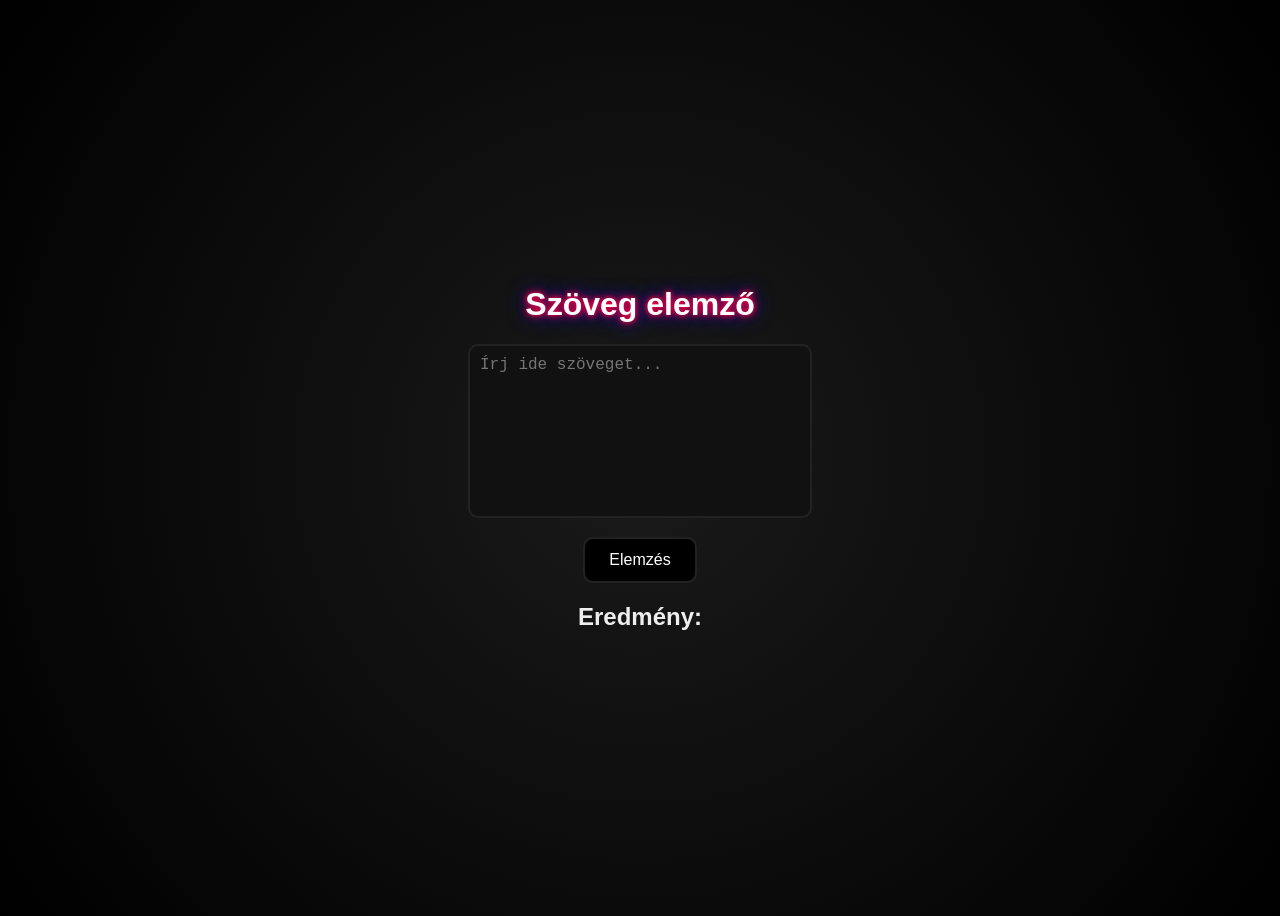
==== index.html @ b69bd01f "New animation added to main website" ====
<!DOCTYPE html>
<html lang="hu">
<head>
    <meta charset="UTF-8">
    <title>Szöveg elemző weboldal</title>
    <link rel="stylesheet" href="indexMain.css">
</head>
<body>

<div class="container">
    <h1>Szöveg elemző</h1>

    <textarea id="textInput" class="hover-effect"
        placeholder="Írj ide szöveget..."></textarea><br>

    <button id="analyzeBtn" class="hover-effect">Elemzés</button>

    <h2>Eredmény:</h2>
    <div id="result"></div>
</div>
<div id="wave"></div>
<script>
const button = document.getElementById("analyzeBtn");
const wave = document.getElementById("wave");

button.addEventListener("click", () => {

    wave.classList.remove("wave-active");
    void wave.offsetWidth;
    wave.classList.add("wave-active");

    button.classList.add("pulse");
    setTimeout(() => button.classList.remove("pulse"), 400);

    let text = document.getElementById("textInput").value;

    fetch("process.php", {
        method: "POST",
        headers: { "Content-Type": "application/x-www-form-urlencoded" },
        body: "text=" + encodeURIComponent(text)
    })
    .then(response => response.json())
    .then(data => {
        document.getElementById("result").innerHTML =
            "Szavak száma: " + data.words + "<br>" +
            "Karakterek száma: " + data.characters + "<br>" +
            "Leggyakoribb szó: " + data.most_common;
    });
});
</script>

</body>
</html>
---- indexMain.css ----
body {
    background: radial-gradient(circle at center, #1a1a1a, #000);
    color: #eee;
    font-family: Arial, sans-serif;

    display: flex;
    justify-content: center;
    align-items: center;
    height: 100vh;
}

.container {
    text-align: center;
}

h1 {
    color: #fff;
    text-shadow:
        0 0 5px #ff0040,
        0 0 10px #ff0040,
        0 0 20px #0000ff;
}

textarea {
    width: 320px;
    height: 150px;
    background: #111;
    color: #0ff;
    border: 2px solid #222;
    border-radius: 10px;
    padding: 10px;
    font-size: 16px;
    resize: none;
    margin-bottom: 15px;
}

button {
    background: #000;
    color: #fff;
    padding: 12px 24px;
    font-size: 16px;
    border: 2px solid #222;
    border-radius: 10px;
    cursor: pointer;
    position: relative;
    overflow: hidden;
}

.hover-effect {
    position: relative;
    z-index: 1;
}

.hover-effect::before {
    content: "";
    position: absolute;
    inset: -3px;
    border-radius: 12px;

    background: linear-gradient(
        90deg,
        #ff003c,
        #ff00ff,
        #003cff,
        #ff003c
    );

    background-size: 400% 400%;
    z-index: -1;

    opacity: 0;
}

.hover-effect:hover::before {
    opacity: 1;
    animation: cyberBorder 3s linear infinite;
}

@keyframes cyberBorder {
    0% { background-position: 0% 50%; }
    100% { background-position: 400% 50%; }
}

.hover-effect:hover {
    box-shadow:
        0 0 10px #ff0040,
        0 0 20px #ff00ff,
        0 0 30px #003cff;
}

.pulse {
    animation: pulseAnim 0.4s ease;
}

@keyframes pulseAnim {
    0% {
        transform: scale(1);
        box-shadow: 0 0 5px #fff;
    }
    50% {
        transform: scale(1.08);
        box-shadow:
            0 0 20px #ff00ff,
            0 0 40px #003cff;
    }
    100% {
        transform: scale(1);
        box-shadow: none;
    }
}

#result {
    margin-top: 20px;
    font-size: 18px;
    color: #0ff;
}

#wave {
    position: fixed;
    top: 50%;
    left: 50%;
    width: 20px;
    height: 20px;
    border-radius: 50%;
    pointer-events: none;
    transform: translate(-50%, -50%) scale(0);

    background: radial-gradient(circle,
        rgba(255,0,60,0.6),
        rgba(255,0,255,0.4),
        rgba(0,60,255,0.3),
        transparent 70%
    );

    z-index: 999;
    opacity: 0;
}

.wave-active {
    animation: waveExpand 0.8s ease-out forwards;
}

@keyframes waveExpand {
    0% {
        transform: translate(-50%, -50%) scale(0);
        opacity: 0.8;
    }
    50% {
        opacity: 0.6;
    }
    100% {
        transform: translate(-50%, -50%) scale(20);
        opacity: 0;
    }
}
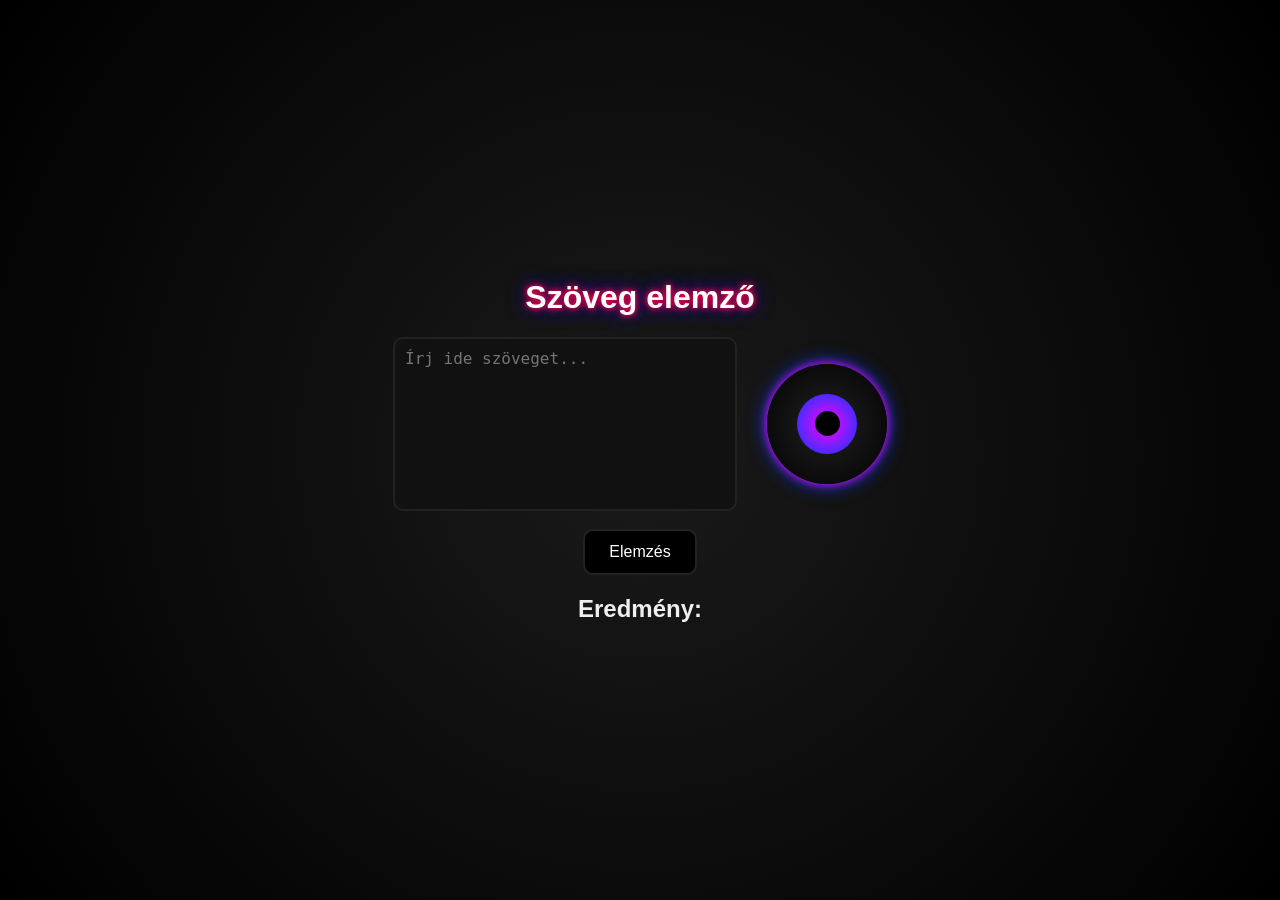
==== commit a8819231: "Eye added" ====
--- a/index.html
+++ b/index.html
@@ -6,12 +6,22 @@
     <link rel="stylesheet" href="indexMain.css">
 </head>
 <body>
-
 <div class="container">
     <h1>Szöveg elemző</h1>
+    <div class="center-wrapper">
+    <div class="eye-container">
 
-    <textarea id="textInput" class="hover-effect"
-        placeholder="Írj ide szöveget..."></textarea><br>
+            <textarea id="textInput" placeholder="Írj ide szöveget..."></textarea>
+
+            <div class="eye">
+                <div class="scan"></div>
+                <div class="iris">
+                    <div class="pupil"></div>
+                </div>
+            </div>
+
+        </div>
+    </div><br>
 
     <button id="analyzeBtn" class="hover-effect">Elemzés</button>
 
@@ -47,7 +57,51 @@
             "Leggyakoribb szó: " + data.most_common;
     });
 });
+const pupil = document.querySelector(".pupil");
+const eye = document.querySelector(".eye");
+const iris = document.querySelector(".iris");
+const textarea = document.getElementById("textInput");
+
+let lastX = 0;
+let lastY = 0;
+
+document.addEventListener("mousemove", (e) => {
+
+    const rect = eye.getBoundingClientRect();
+
+    const eyeX = rect.left + rect.width / 2;
+    const eyeY = rect.top + rect.height / 2;
+
+    const dx = e.clientX - eyeX;
+    const dy = e.clientY - eyeY;
+
+    const angle = Math.atan2(dy, dx);
+
+    const maxMove = 20;
+
+    const moveX = Math.cos(angle) * maxMove;
+    const moveY = Math.sin(angle) * maxMove;
+
+    pupil.style.transform = `translate(${moveX}px, ${moveY}px)`;
+
+    const speed = Math.abs(e.clientX - lastX) + Math.abs(e.clientY - lastY);
+
+    if (speed > 50) {
+        pupil.style.transform = `translate(${moveX * 1.5}px, ${moveY * 1.5}px)`;
+    }
+
+    lastX = e.clientX;
+    lastY = e.clientY;
+});
+
+textarea.addEventListener("input", () => {
+
+    const len = textarea.value.length;
+
+    let hue = Math.min(300, len * 2);
+
+    iris.style.background = `hsl(${hue}, 100%, 50%)`;
+});
 </script>
-
 </body>
 </html>
--- a/indexMain.css
+++ b/indexMain.css
@@ -3,10 +3,24 @@
     color: #eee;
     font-family: Arial, sans-serif;
 
-    display: flex;
-    justify-content: center;
-    align-items: center;
     height: 100vh;
+    margin: 0;
+
+    display: flex;
+    justify-content: center;
+    align-items: center;
+}
+
+.eye-container {
+    display: flex;
+    align-items: center;
+    gap: 30px;
+}
+
+.center-wrapper {
+    display: flex;
+    justify-content: center;
+    align-items: center;
 }
 
 .container {
@@ -31,7 +45,44 @@
     padding: 10px;
     font-size: 16px;
     resize: none;
-    margin-bottom: 15px;
+}
+
+.eye {
+    width: 120px;
+    height: 120px;
+
+    background: radial-gradient(circle, #222, #000);
+    border-radius: 50%;
+
+    display: flex;
+    justify-content: center;
+    align-items: center;
+
+    position: relative;
+
+    box-shadow:
+        0 0 10px #ff00ff,
+        0 0 20px #003cff;
+}
+
+.iris {
+    width: 60px;
+    height: 60px;
+    background: radial-gradient(circle, #ff00ff, #003cff);
+    border-radius: 50%;
+
+    display: flex;
+    justify-content: center;
+    align-items: center;
+}
+
+.pupil {
+    width: 25px;
+    height: 25px;
+    background: black;
+    border-radius: 50%;
+
+    transition: 0.05s;
 }
 
 button {
@@ -152,4 +203,17 @@
         transform: translate(-50%, -50%) scale(20);
         opacity: 0;
     }
+}
+@keyframes blink {
+    0%, 90%, 100% { transform: scaleY(1); }
+    95% { transform: scaleY(0.1); }
+}
+
+.eye {
+    animation: blink 4s infinite;
+}
+
+@keyframes scanMove {
+    0% { transform: translateY(-100%); }
+    100% { transform: translateY(100%); }
 }
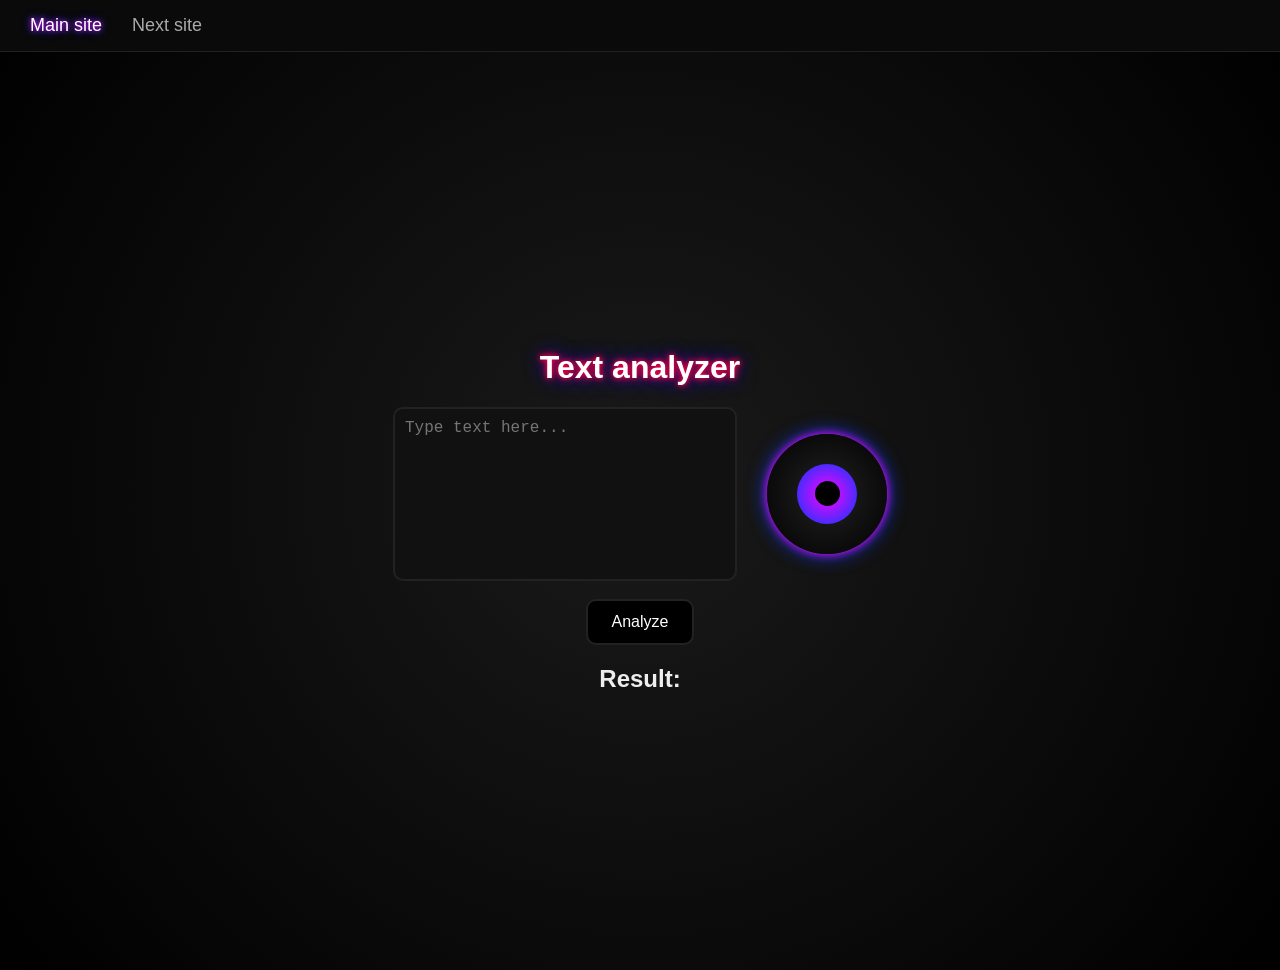
==== commit 3e554f8d: "New page added" ====
--- a/index.html
+++ b/index.html
@@ -2,16 +2,20 @@
 <html lang="hu">
 <head>
     <meta charset="UTF-8">
-    <title>Szöveg elemző weboldal</title>
+    <title>Main website</title>
     <link rel="stylesheet" href="indexMain.css">
 </head>
 <body>
+<div class="navbar">
+    <a href="index.html" class="nav-item active">Main site</a>
+    <a href="news.html" class="nav-item">Next site</a>
+</div>
 <div class="container">
-    <h1>Szöveg elemző</h1>
+    <h1>Text analyzer</h1>
     <div class="center-wrapper">
     <div class="eye-container">
 
-            <textarea id="textInput" placeholder="Írj ide szöveget..."></textarea>
+            <textarea id="textInput" placeholder="Type text here..."></textarea>
 
             <div class="eye">
                 <div class="scan"></div>
@@ -23,9 +27,9 @@
         </div>
     </div><br>
 
-    <button id="analyzeBtn" class="hover-effect">Elemzés</button>
+    <button id="analyzeBtn" class="hover-effect">Analyze</button>
 
-    <h2>Eredmény:</h2>
+    <h2>Result:</h2>
     <div id="result"></div>
 </div>
 <div id="wave"></div>
@@ -52,9 +56,9 @@
     .then(response => response.json())
     .then(data => {
         document.getElementById("result").innerHTML =
-            "Szavak száma: " + data.words + "<br>" +
-            "Karakterek száma: " + data.characters + "<br>" +
-            "Leggyakoribb szó: " + data.most_common;
+            "Words: " + data.words + "<br>" +
+            "Characters: " + data.characters + "<br>" +
+            "Most common word: " + data.most_common;
     });
 });
 const pupil = document.querySelector(".pupil");
--- a/indexMain.css
+++ b/indexMain.css
@@ -9,6 +9,7 @@
     display: flex;
     justify-content: center;
     align-items: center;
+    padding-top: 70px;
 }
 
 .eye-container {
@@ -216,4 +217,60 @@
 @keyframes scanMove {
     0% { transform: translateY(-100%); }
     100% { transform: translateY(100%); }
+}
+
+.navbar {
+    position: fixed;
+    top: 0;
+    left: 0;
+    width: 100%;
+
+    background: #0a0a0a;
+    padding: 15px 30px;
+
+    display: flex;
+    gap: 30px;
+
+    border-bottom: 1px solid #222;
+
+    z-index: 1000;
+}
+
+.nav-item {
+    color: #aaa;
+    text-decoration: none;
+    font-size: 18px;
+
+    transition: 0.3s;
+}
+
+.nav-item:hover {
+    color: #0ff;
+    text-shadow:
+        0 0 5px #0ff,
+        0 0 10px #0ff;
+}
+
+.nav-item.active {
+    color: #fff;
+    text-shadow:
+        0 0 5px #ff00ff,
+        0 0 10px #003cff;
+}
+
+.news-container {
+    text-align: center;
+}
+
+.news-container h1 {
+    color: #fff;
+    text-shadow:
+        0 0 5px #ff0040,
+        0 0 10px #ff0040,
+        0 0 20px #003cff;
+}
+
+.news-container p {
+    color: #0ff;
+    font-size: 18px;
 }
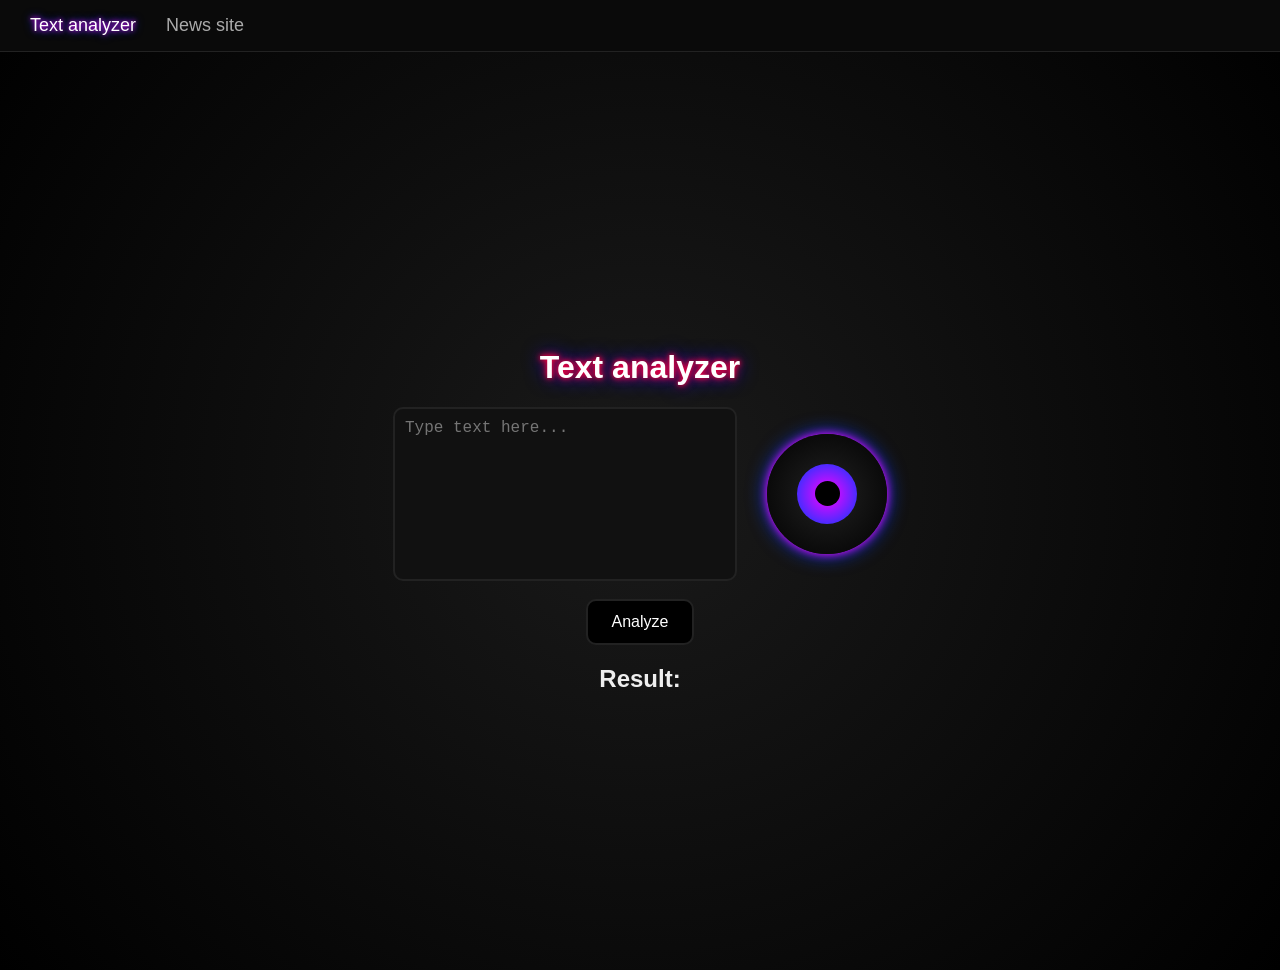
==== commit 54282cae: "Nav bar corrected" ====
--- a/index.html
+++ b/index.html
@@ -7,8 +7,8 @@
 </head>
 <body>
 <div class="navbar">
-    <a href="index.html" class="nav-item active">Main site</a>
-    <a href="news.html" class="nav-item">Next site</a>
+    <a href="index.html" class="nav-item active">Text analyzer</a>
+    <a href="news.html" class="nav-item">News site</a>
 </div>
 <div class="container">
     <h1>Text analyzer</h1>
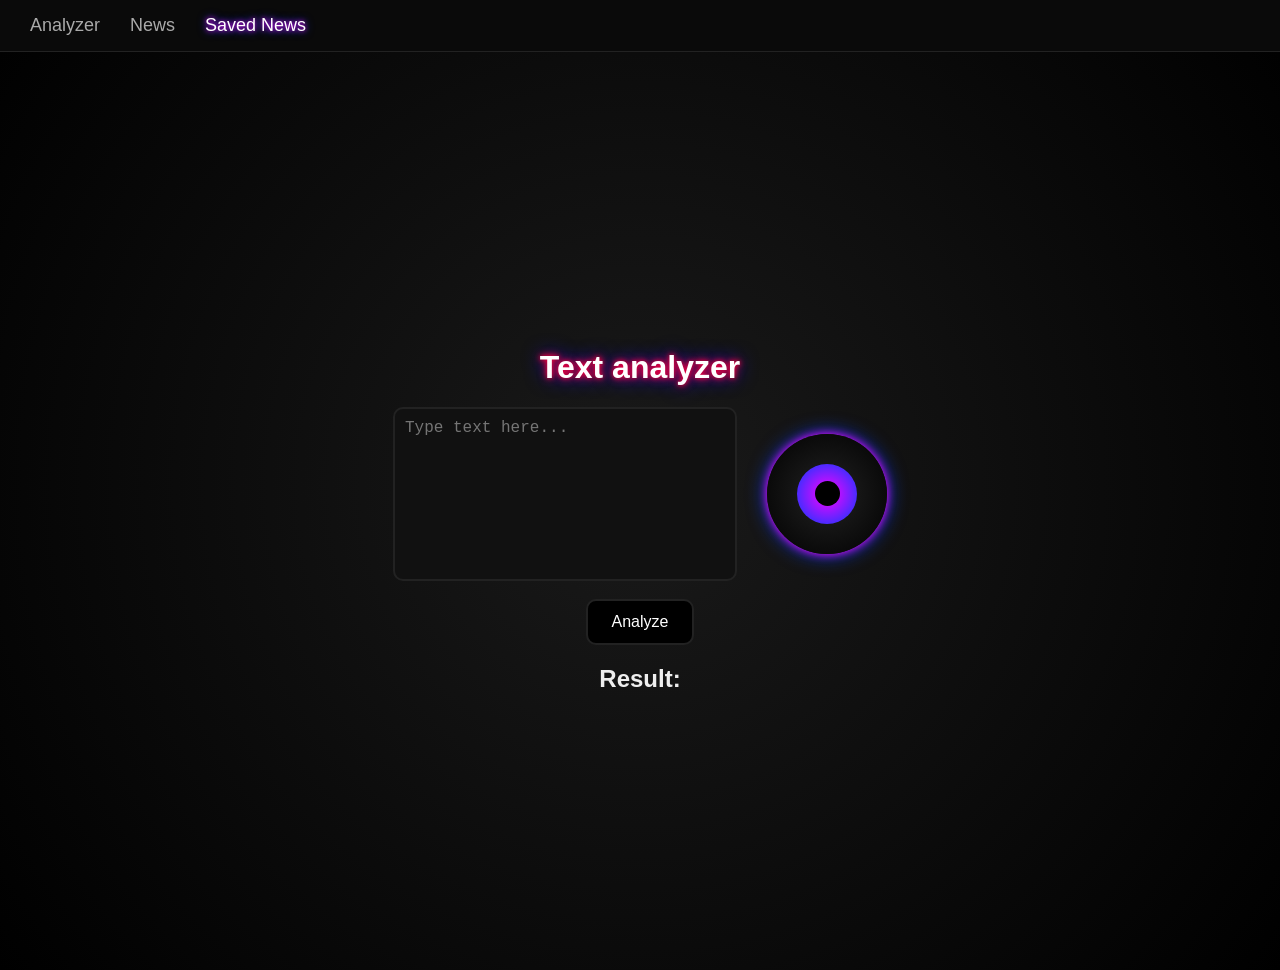
==== commit 66290f4a: "New Saved news web page added" ====
--- a/index.html
+++ b/index.html
@@ -7,8 +7,9 @@
 </head>
 <body>
 <div class="navbar">
-    <a href="index.html" class="nav-item active">Text analyzer</a>
-    <a href="news.html" class="nav-item">News site</a>
+    <a href="index.html" class="nav-item">Analyzer</a>
+    <a href="news.html" class="nav-item">News</a>
+    <a href="saved_news.html" class="nav-item active">Saved News</a>
 </div>
 <div class="container">
     <h1>Text analyzer</h1>
@@ -26,9 +27,7 @@
 
         </div>
     </div><br>
-
     <button id="analyzeBtn" class="hover-effect">Analyze</button>
-
     <h2>Result:</h2>
     <div id="result"></div>
 </div>
@@ -36,9 +35,7 @@
 <script>
 const button = document.getElementById("analyzeBtn");
 const wave = document.getElementById("wave");
-
 button.addEventListener("click", () => {
-
     wave.classList.remove("wave-active");
     void wave.offsetWidth;
     wave.classList.add("wave-active");
@@ -99,11 +96,8 @@
 });
 
 textarea.addEventListener("input", () => {
-
     const len = textarea.value.length;
-
     let hue = Math.min(300, len * 2);
-
     iris.style.background = `hsl(${hue}, 100%, 50%)`;
 });
 </script>
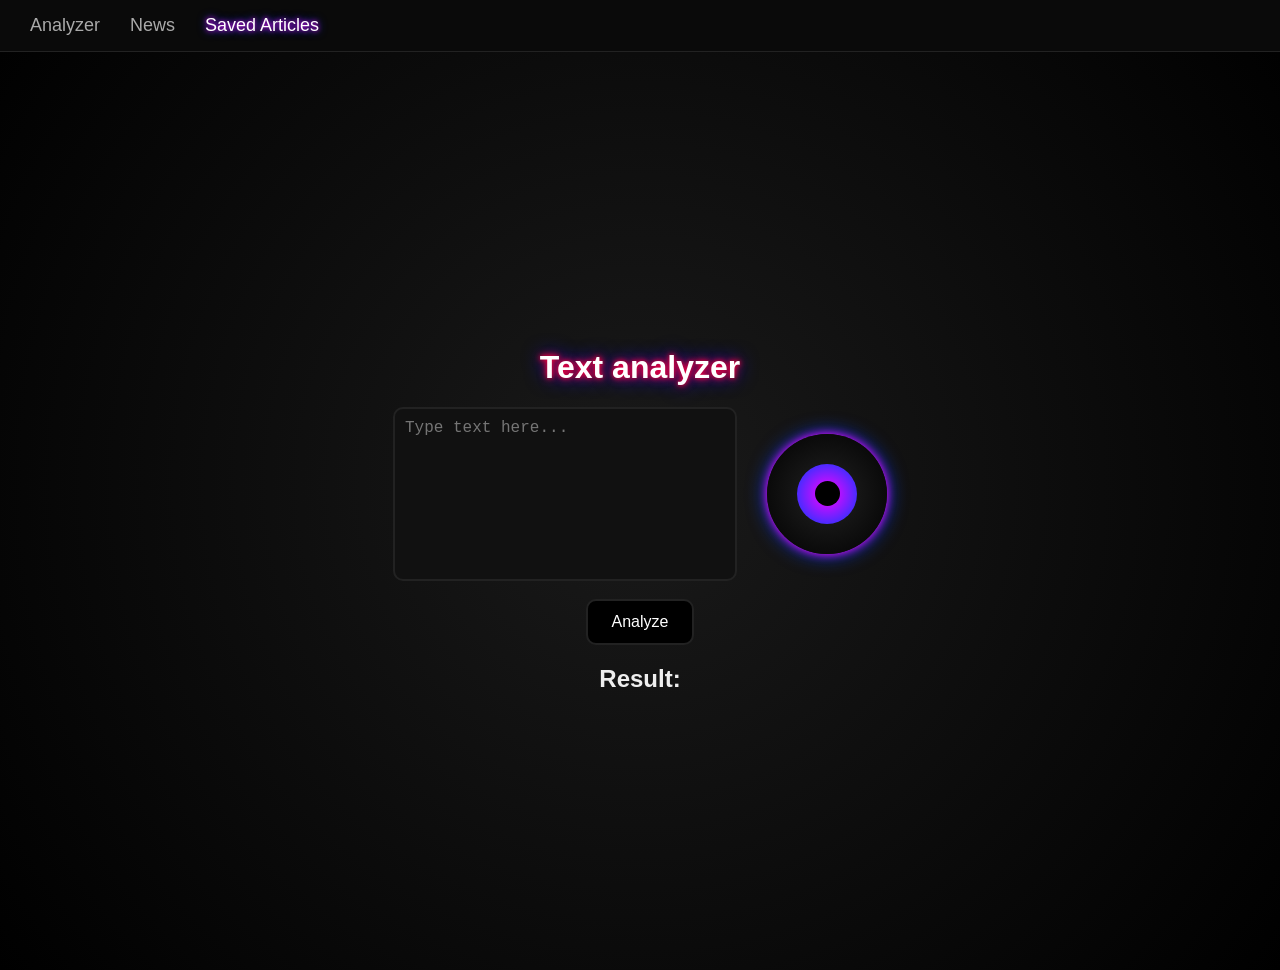
==== commit 3f2b2ac6: "Saved news site script added" ====
--- a/index.html
+++ b/index.html
@@ -2,14 +2,14 @@
 <html lang="hu">
 <head>
     <meta charset="UTF-8">
-    <title>Main website</title>
+    <title>Text Analyzer</title>
     <link rel="stylesheet" href="indexMain.css">
 </head>
 <body>
 <div class="navbar">
     <a href="index.html" class="nav-item">Analyzer</a>
     <a href="news.html" class="nav-item">News</a>
-    <a href="saved_news.html" class="nav-item active">Saved News</a>
+    <a href="saved_news.html" class="nav-item active">Saved Articles</a>
 </div>
 <div class="container">
     <h1>Text analyzer</h1>
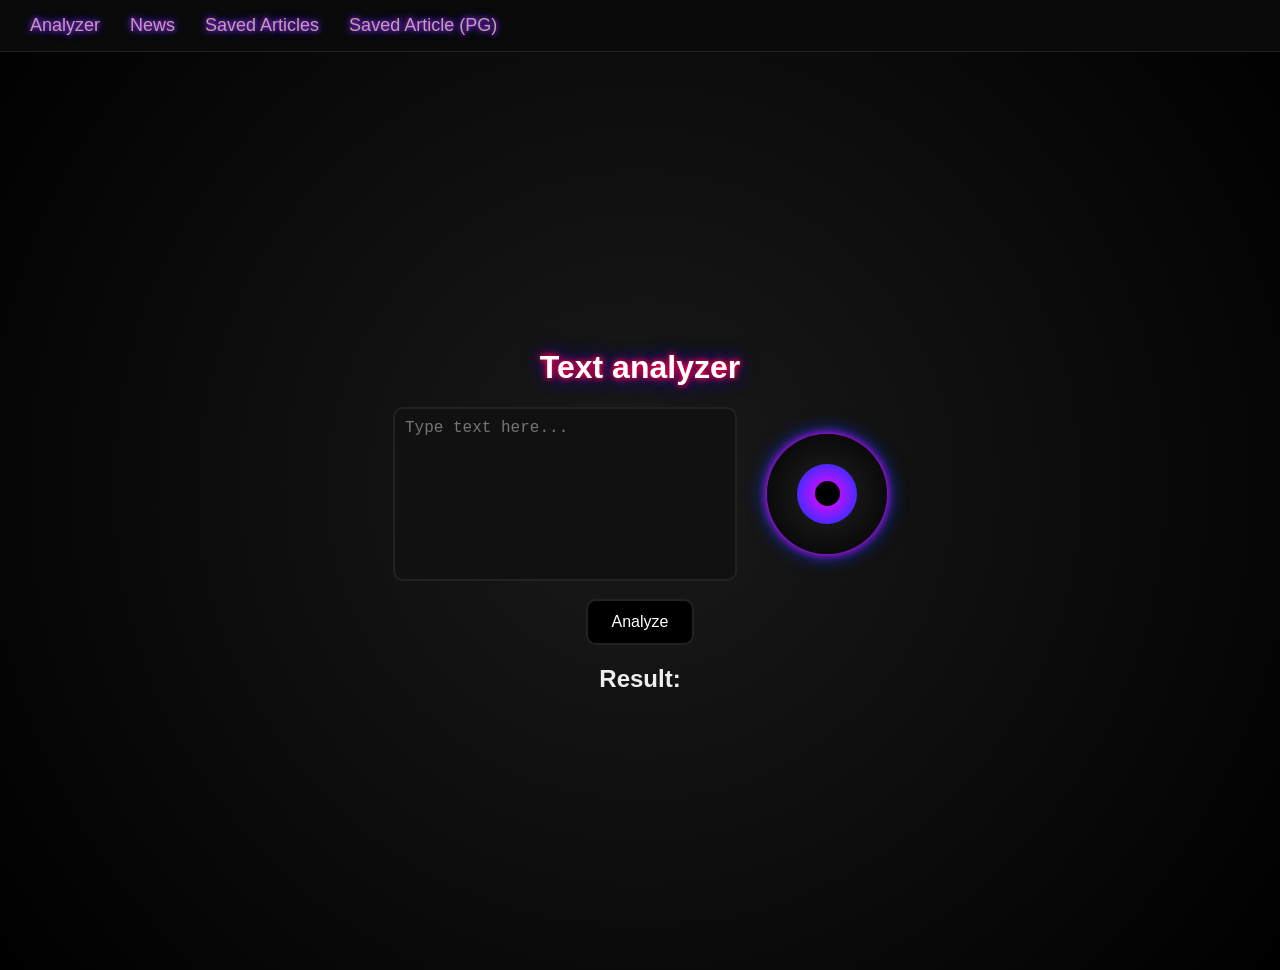
==== commit 40f9cab0: "New navigation item added" ====
--- a/index.html
+++ b/index.html
@@ -10,6 +10,7 @@
     <a href="index.html" class="nav-item">Analyzer</a>
     <a href="news.html" class="nav-item">News</a>
     <a href="saved_news.html" class="nav-item active">Saved Articles</a>
+    <a href="saved_news_pgre.html" class="nav-item">Saved Article (PG)</a>
 </div>
 <div class="container">
     <h1>Text analyzer</h1>
--- a/indexMain.css
+++ b/indexMain.css
@@ -2,10 +2,8 @@
     background: radial-gradient(circle at center, #1a1a1a, #000);
     color: #eee;
     font-family: Arial, sans-serif;
-
     height: 100vh;
     margin: 0;
-
     display: flex;
     justify-content: center;
     align-items: center;
@@ -51,16 +49,12 @@
 .eye {
     width: 120px;
     height: 120px;
-
     background: radial-gradient(circle, #222, #000);
     border-radius: 50%;
-
-    display: flex;
-    justify-content: center;
-    align-items: center;
-
+    display: flex;
+    justify-content: center;
+    align-items: center;
     position: relative;
-
     box-shadow:
         0 0 10px #ff00ff,
         0 0 20px #003cff;
@@ -224,15 +218,11 @@
     top: 0;
     left: 0;
     width: 100%;
-
     background: #0a0a0a;
     padding: 15px 30px;
-
     display: flex;
     gap: 30px;
-
     border-bottom: 1px solid #222;
-
     z-index: 1000;
 }
 
@@ -240,7 +230,9 @@
     color: #aaa;
     text-decoration: none;
     font-size: 18px;
-
+    text-shadow:
+        0 0 5px #ff00ff,
+        0 0 10px #003cff;
     transition: 0.3s;
 }
 
@@ -249,13 +241,6 @@
     text-shadow:
         0 0 5px #0ff,
         0 0 10px #0ff;
-}
-
-.nav-item.active {
-    color: #fff;
-    text-shadow:
-        0 0 5px #ff00ff,
-        0 0 10px #003cff;
 }
 
 .news-container {
